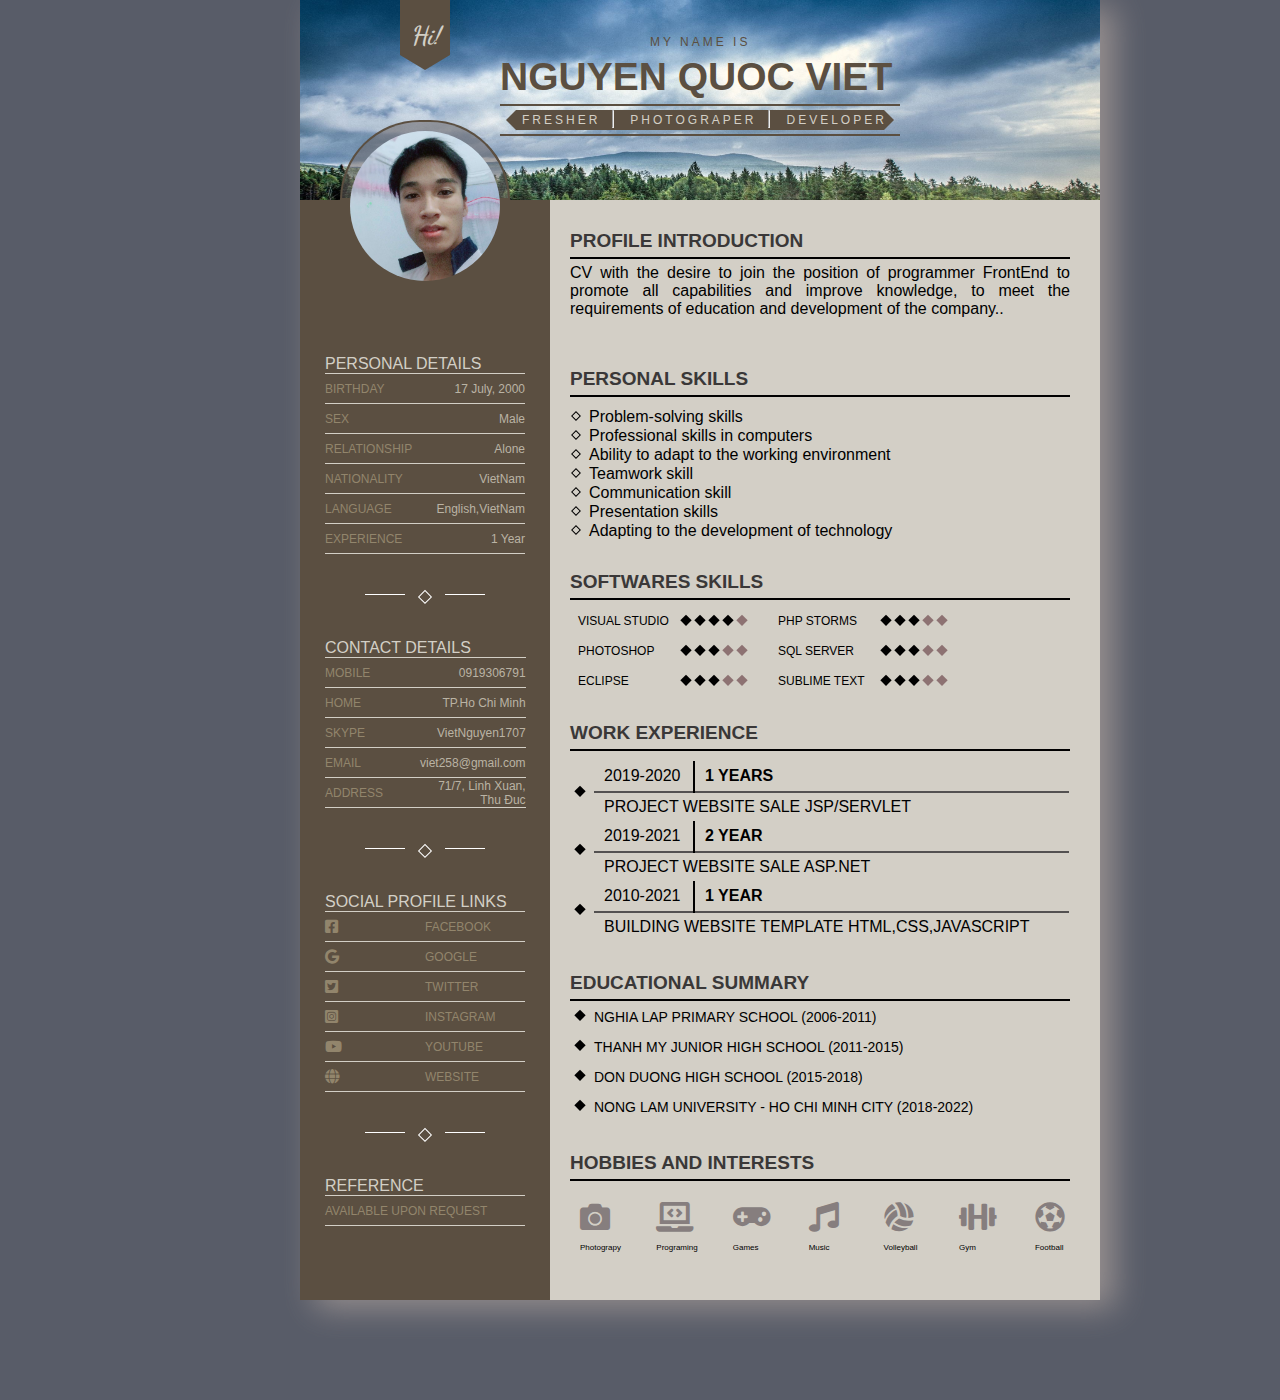
==== CV/index.html @ ac2fc27b "Rename 18130283.html to index.html" ====
<html lang="en">
  <head>
    <meta charset="UTF-8" />
    <meta http-equiv="X-UA-Compatible" content="IE=edge" />
    <meta name="viewport" content="width=device-width, initial-scale=1.0" />
    <link rel="stylesheet" href="scss/style.css" />
    <link rel="stylesheet" href="font/icon/css/all.css" />
    <title>CV Mẫu 4</title>
  </head>
  <body>
    <div class="wrapper">
      <!-- ảnh bìa -->
      <div class="banner">
        <div class="img">
          <img src="./img/banner.jpg" alt="banner" />
        </div>
        <div class="frame-hi">
          <div class="square">
            <h2>Hi!</h2>
          </div>
          <div class="triangle"></div>
        </div>
        <div class="frame-name">
          <div class="intro-name">My name is</div>
          <div class="name">Nguyen Quoc Viet</div>
          <div class="hr1"></div>
          <div class="frame-bot">
            <div class="arrow-left"></div>
            <div class="rectangle">
              <h3>Fresher</h3>
              <hr />
              <h3>Photograper</h3>
              <hr />
              <h3>Developer</h3>
            </div>
            <div class="arrow-right"></div>
          </div>
          <hr class="hr2" />
        </div>
      </div>
      <!-- ảnh đại diện -->
      <div class="avatar">
        <div class="avatar-profile">
          <img src="./img/avatar.jpg" alt="avatar" />
        </div>
      </div>
      <!-- nội dung trái và phải -->
      <div class="content">
        <!-- nội dung trái -->
        <div class="content-left">
          <div class="content-left-personal">
            <div class="title-left">Personal Details</div>
            <div class="text-personal">
              <table>
                <tr>
                  <td class="text-left">Birthday</td>

                  <td class="text-right">17 July, 2000</td>
                </tr>
                <tr>
                  <td class="text-left">Sex</td>

                  <td class="text-right">Male</td>
                </tr>
                <tr>
                  <td class="text-left">Relationship</td>

                  <td class="text-right">Alone</td>
                </tr>
                <tr>
                  <td class="text-left">Nationality</td>

                  <td class="text-right">VietNam</td>
                </tr>
                <tr>
                  <td class="text-left">Language</td>

                  <td class="text-right">English,VietNam</td>
                </tr>
                <tr>
                  <td class="text-left">Experience</td>

                  <td class="text-right">1 Year</td>
                </tr>
              </table>
            </div>
          </div>
          <div class="straight-line-left">
            <hr class="left" />
            <div class="icon"></div>
            <hr class="right" />
          </div>
          <div class="content-left-contact">
            <div class="title-left">Contact Details</div>
            <div class="text-contact">
              <table>
                <tr>
                  <td class="text-left">Mobile</td>

                  <td class="text-right">0919306791</td>
                </tr>
                <tr>
                  <td class="text-left">Home</td>

                  <td class="text-right">TP.Ho Chi Minh</td>
                </tr>
                <tr>
                  <td class="text-left">Skype</td>

                  <td class="text-right">VietNguyen1707</td>
                </tr>
                <tr>
                  <td class="text-left">Email</td>

                  <td class="text-right">viet258@gmail.com</td>
                </tr>
                <tr>
                  <td class="text-left">Address</td>

                  <td class="text-right">71/7, Linh Xuan, Thu Đuc</td>
                </tr>
              </table>
            </div>
          </div>
          <div class="straight-line-left">
            <hr class="left" />
            <div class="icon"></div>
            <hr class="right" />
          </div>
          <div class="content-left-social">
            <div class="title-left">Social Profile Links</div>

            <div class="text-social">
              <table>
                <tr>
                  <td class="text-left">
                    <i class="fab fa-facebook-square"></i>
                  </td>
                  <td class="text-right"><a href="#">Facebook</a></td>
                </tr>
                <tr>
                  <td class="text-left"><i class="fab fa-google"></i></td>
                  <td class="text-right"><a href="#">Google</a></td>
                </tr>
                <tr>
                  <td class="text-left">
                    <i class="fab fa-twitter-square"></i>
                  </td>
                  <td class="text-right"><a href="#">Twitter</a></td>
                </tr>
                <tr>
                  <td class="text-left">
                    <i class="fab fa-instagram-square"></i>
                  </td>
                  <td class="text-right"><a href="#">Instagram</a></td>
                </tr>
                <tr>
                  <td class="text-left">
                    <i class="fab fa-youtube"></i>
                  </td>
                  <td class="text-right">
                    <a href="#">Youtube</a>
                  </td>
                  <tr>
                    <td class="text-left">
                      <i class="fas fa-globe"></i>
                    </td>
                    <td class="text-right"><a href="#">Website</a></td>
                  </tr>
                </tr>
              </table>
            </div>
          </div>
          <div class="straight-line-left">
            <hr class="left" />
            <div class="icon"></div>
            <hr class="right" />
          </div>
          <div class="content-left-reference">
            <div class="title-left">Reference</div>
            <div class="text-reference">
              <table>
                <tr>
                  <td class="text-left">Available upon request</td>
                </tr>
              </table>
            </div>
          </div>
        </div>
        <!-- nội dung phải -->

        <div class="content-right">
          <div class="content-right-intro">
            <div class="title-right">Profile Introduction</div>
            <hr />
            <p class="text-left">
              CV with the desire to join the position of programmer FrontEnd to promote all capabilities and improve knowledge, to meet the requirements of education and development of the company..
            </p>
          </div>
          <div class="content-right-skill">
            <div class="title-right">Personal Skills</div>
            <hr />
            <div class="text-skill">
              <table>
                <tr>
                  <td class="text-left"><div class="diamond-3"></div></td>

                  <td class="text-right">Problem-solving skills</td>
                </tr>
                <tr>
                  <td class="text-left"><div class="diamond-3"></div></td>

                  <td class="text-right">Professional skills in computers</td>
                </tr>
                <tr>
                  <td class="text-left"><div class="diamond-3"></div></td>

                  <td class="text-right">Ability to adapt to the working environment</td>
                </tr>
                <tr>
                  <td class="text-left"><div class="diamond-3"></div></td>

                  <td class="text-right">
                    Teamwork skill
                  </td>
                </tr>
                <tr>
                  <td class="text-left"><div class="diamond-3"></div></td>

                  <td class="text-right">Communication skill</td>
                </tr>
                <tr>
                  <td class="text-left"><div class="diamond-3"></div></td>

                  <td class="text-right">Presentation skills</td>
                </tr>
                <tr>
                  <td class="text-left"><div class="diamond-3"></div></td>

                  <td class="text-right">Adapting to the development of technology</td>
                </tr>
              </table>
            </div>
          </div>

          <div class="content-right-sfskill">
            <div class="title-right">Softwares Skills</div>
            <hr />
            <div class="text-sfskill">
              <table>
                <tr class="text-right">
                  <td class="text-left">Visual Studio</td>
                  <td class="text-right">
                    <div class="diamond-1"></div>
                    <div class="diamond-1"></div>
                    <div class="diamond-1"></div>
                    <div class="diamond-1"></div>
                    <div class="diamond-2"></div>
                  </td>
                  <td class="text-left">Php Storms</td>
                  <td class="text-right">
                    <div class="diamond-1"></div>
                    <div class="diamond-1"></div>
                    <div class="diamond-1"></div>
                    <div class="diamond-2"></div>
                    <div class="diamond-2"></div>
                  </td>
                </tr>
                <tr class="text-right">
                  <td class="text-left">Photoshop</td>
                  <td class="text-right">
                    <div class="diamond-1"></div>
                    <div class="diamond-1"></div>
                    <div class="diamond-1"></div>
                    <div class="diamond-2"></div>
                    <div class="diamond-2"></div>
                  </td>
                  <td class="text-left">SQL Server</td>
                  <td class="text-right">
                    <div class="diamond-1"></div>
                    <div class="diamond-1"></div>
                    <div class="diamond-1"></div>
                    <div class="diamond-2"></div>
                    <div class="diamond-2"></div>
                  </td>
                </tr>
                <tr class="text-right">
                  <td class="text-left">Eclipse</td>
                  <td class="text-right">
                    <div class="diamond-1"></div>
                    <div class="diamond-1"></div>
                    <div class="diamond-1"></div>
                    <div class="diamond-2"></div>
                    <div class="diamond-2"></div>
                  </td>
                  <td class="text-left">Sublime text</td>
                  <td class="text-right">
                    <div class="diamond-1"></div>
                    <div class="diamond-1"></div>
                    <div class="diamond-1"></div>
                    <div class="diamond-2"></div>
                    <div class="diamond-2"></div>
                  </td>
                </tr>
              </table>
            </div>
          </div>
          <div class="content-right-exp">
            <div class="title-right">Work Experience</div>
            <hr />
            <div class="text-exp">
              <div class="icon">
                <div class="diamond-1 d1"></div>
                <div class="diamond-1 d2"></div>
                <div class="diamond-1 d3"></div>
              </div>

              <table>
                <tr>
                  <td class="text-left t1">2019-2020</td>
                  <td class="text-right">1 years</td>
                </tr>
                <tr>
                  <td colspan="2" class="text">Project website sale jsp/servlet</td>
                </tr>

                <tr>
                  <td class="text-left t1">2019-2021</td>
                  <td class="text-right">2 year</td>
                </tr>
                <tr>
                  <td colspan="2" class="text">
                    Project website sale Asp.net
                  </td>
                </tr>
                <tr>
                  <td class="text-left t1">2010-2021</td>
                  <td class="text-right">1 year</td>
                </tr>
                <tr>
                  <td colspan="2" class="text">
                    Building website template Html,css,javascript
                  </td>
                </tr>
              </table>
            </div>
          </div>
          <div class="content-right-edu">
            <div class="title-right">Educational Summary</div>
            <hr />
            <div class="text-edu">
              <table>
                <tr>
                  <td class="text-left"><div class="diamond-1"></div></td>

                  <td class="text-right">Nghia Lap Primary School (2006-2011)</td>
                </tr>
                <tr>
                  <td class="text-left"><div class="diamond-1"></div></td>

                  <td class="text-right">
                  Thanh My Junior High School (2011-2015)
                  </td>
                </tr>
                <tr>
                  <td class="text-left"><div class="diamond-1"></div></td>

                  <td class="text-right">
                    Don Duong High School (2015-2018)
                  </td>
                </tr>
                <tr>
                  <td class="text-left"><div class="diamond-1"></div></td>

                  <td class="text-right">
                    Nong Lam University - Ho Chi Minh City (2018-2022)
                  </td>
                </tr>
              </table>
            </div>
          </div>

          <div class="content-right-hobbie">
            <div class="title-right">Hobbies and Interests</div>
            <hr />
            <table>
              <tr class="title-icon">
                <td><i class="fas fa-camera"></i></td>
                <td><i class="fas fa-laptop-code"></i></td>
                <td><i class="fas fa-gamepad"></i></td>
                <td><i class="fas fa-music"></i></td>
                <td><i class="fas fa-volleyball-ball"></i></td>
                <td><i class="fas fa-dumbbell"></i></td>
                <td><i class="fas fa-futbol"></i></td>
              </tr>
              <tr class="text-hobbie">
                <td class="text-right">Photograpy</td>
                <td class="text-right">Programing</td>
                <td class="text-right">Games</td>
                <td class="text-right">Music</td>
                <td class="text-right">Volleyball</td>
                <td class="text-right">Gym</td>
                <td class="text-right">Football</td>
              </tr>
            </table>
          </div>
        </div>
      </div>
    </div>
  </body>
</html>
---- CV/scss/style.css ----
@font-face {
  font-family: "Dancing_Script";
  src: url(../font/font-chu/Dancing_Script/DancingScript-VariableFont_wght.ttf);
}

* {
  padding: 0;
  margin: 0;
  box-sizing: border-box;
  font-family: Arial, Helvetica, sans-serif;
}

body {
  background-color: #585c68;
}

.wrapper {
  height: 1300px;
  width: 800px;
  margin-left: 300px;
  box-shadow: 15px 8px 30px #968f8f;
  margin-bottom: 100px;
}

.wrapper .banner {
  width: 800px;
  height: 200px;
  position: relative;
}

.wrapper .banner .img img {
  position: absolute;
  width: 800px;
  height: 200px;
}

.wrapper .banner .frame-hi {
  left: 100px;
  position: relative;
}

.wrapper .banner .frame-hi .square {
  width: 50px;
  height: 55px;
  background-color: #5b4f41;
  position: absolute;
}

.wrapper .banner .frame-hi .square h2 {
  font-size: 26px;
  padding-top: 20px;
  padding-left: 12px;
  color: #d3cfc6;
  font-family: "Dancing_Script";
}

.wrapper .banner .frame-hi .triangle {
  top: 55px;
  position: absolute;
  width: 0;
  height: 0;
  border-left: 25px solid transparent;
  border-right: 25px solid transparent;
  border-top: 15px solid #5b4f41;
}

.wrapper .banner .frame-name {
  position: relative;
  height: 120px;
  width: 400px;
  left: 200px;
  top: 20px;
}

.wrapper .banner .frame-name .intro-name {
  position: absolute;
  top: 15px;
  left: 150px;
  color: #5b4f41;
  text-transform: uppercase;
  font-size: 12px;
  letter-spacing: 3px;
}

.wrapper .banner .frame-name .name {
  position: absolute;
  top: 35px;
  text-transform: uppercase;
  font-family: Arial, Helvetica, sans-serif;
  font-size: 39px;
  color: #5b4f41;
  font-weight: 550;
}

.wrapper .banner .frame-name .hr1 {
  position: absolute;
  top: 84px;
  width: 400px;
  border: 0.5px solid #5b4f41;
  background-color: #5b4f41;
}

.wrapper .banner .frame-name .frame-bot {
  position: absolute;
  top: 90px;
}

.wrapper .banner .frame-name .frame-bot td {
  border: 1px solid black;
  width: 400px;
}

.wrapper .banner .frame-name .frame-bot .arrow-left {
  left: 6px;
  position: absolute;
  width: 0;
  height: 0;
  border-top: 10px solid transparent;
  border-bottom: 10px solid transparent;
  border-right: 10px solid #5b4f41;
}

.wrapper .banner .frame-name .frame-bot .rectangle {
  display: flex;
  left: 16px;
  position: absolute;
  width: 368px;
  height: 20px;
  background: #5b4f41;
}

.wrapper .banner .frame-name .frame-bot .rectangle hr {
  height: 18px;
  width: 1px;
  background-color: black;
  margin-left: 12px;
  margin-right: 10px;
}

.wrapper .banner .frame-name .frame-bot .rectangle h3 {
  padding-left: 6px;
  padding-top: 3px;
  color: #d3cfc6;
  text-transform: uppercase;
  font-size: 12px;
  font-weight: 50;
  letter-spacing: 3px;
}

.wrapper .banner .frame-name .frame-bot .arrow-right {
  left: 384px;
  position: absolute;
  width: 0;
  height: 0;
  border-top: 10px solid transparent;
  border-bottom: 10px solid transparent;
  border-left: 10px solid #5b4f41;
}

.wrapper .banner .frame-name .hr2 {
  width: 400px;
  bottom: 4px;
  position: absolute;
  background-color: #5b4f41;
  border: 0.5px solid #5b4f41;
}

.wrapper .avatar .avatar-profile {
  top: 120px;
  left: 340px;
  width: 170px;
  height: 80px;
  border-top-left-radius: 110px;
  border-top-right-radius: 110px;
  background-color: rgba(104, 95, 95, 0.5);
  position: absolute;
  border: 2px solid #5b4f41;
  z-index: 3;
}

.wrapper .avatar .avatar-profile img {
  top: 9px;
  left: 8px;
  width: 150px;
  height: 150px;
  border-radius: 50%;
  position: absolute;
}

.wrapper .content {
  position: relative;
  z-index: 2;
}

.wrapper .content .content-left-personal,
.wrapper .content .content-left-contact,
.wrapper .content .content-left-social,
.wrapper .content .content-left-reference {
  padding-left: 25px;
}

.wrapper .content .content-left {
  position: absolute;
  width: 250px;
  height: 1100px;
  background-color: #5b4f41;
}

.wrapper .content .content-left .content-left-personal {
  padding-top: 120px;
}

.wrapper .content .content-left .content-left-personal td {
  width: 100px;
}

.wrapper .content .content-left .content-left-contact td {
  width: 95px;
}

.wrapper .content .content-left .content-left-reference td {
  width: 200px;
}

.wrapper .content .content-left .content-left-social .text-social .fab {
  font-size: 15px;
}

.wrapper .content .content-left .content-left-social .text-social .fas {
  font-size: 15px;
}

.wrapper .content .content-left .content-left-social .text-social td {
  text-align: left;
  width: 100px;
  text-transform: uppercase;
}

.wrapper .content .content-left .content-left-social .text-social td a {
  text-decoration: none;
  color: #92856c;
}

.wrapper .content .content-left .text-left {
  font-size: 12px;
  text-transform: uppercase;
  text-align: left;
  color: #92856c;
}

.wrapper .content .content-left .text-right {
  font-size: 12px;
  color: #bab3a4;
  text-align: right;
}

.wrapper .content .content-left .title-left {
  padding-top: 35px;
  color: #d3cfc6;
  text-transform: uppercase;
}

.wrapper .content .content-right {
  position: absolute;
  left: 250px;
  background-color: #d3cfc6;
  width: 550px;
  height: 1100px;
  font-size: 16px;
}

.wrapper .content .content-right .content-right-intro {
  padding-left: 20px;
}

.wrapper .content .content-right .content-right-intro p {
  padding-top: 5px;
  padding-bottom: 20px;
  width: 500px;
  text-align: justify;
}

.wrapper .content .content-right .content-right-hobbie {
  padding-left: 20px;
}

.wrapper .content .content-right .content-right-hobbie i {
  padding-top: 20px;
  font-size: 30px;
  color: #867e7e;
}

.wrapper .content .content-right .content-right-hobbie .text-hobbie {
  font-size: 8px;
  padding-left: 10px;
}

.wrapper .content .content-right .content-right-hobbie td {
  padding-left: 10px;
  width: 80px;
}

.wrapper .content .content-right .content-right-edu {
  padding-left: 20px;
}

.wrapper .content .content-right .content-right-edu .text-edu {
  padding-left: 10px;
}

.wrapper .content .content-right .content-right-edu .text-right {
  text-transform: uppercase;
  font-size: 14px;
}

.wrapper .content .content-right .content-right-skill {
  padding-left: 20px;
}

.wrapper .content .content-right .content-right-skill tr {
  height: 14px;
}

.wrapper .content .content-right .content-right-skill .text-skill {
  padding-top: 10px;
}

.wrapper .content .content-right .content-right-sfskill {
  padding-left: 20px;
}

.wrapper .content .content-right .content-right-sfskill .text-right {
  display: flex;
  padding: 8px;
}

.wrapper .content .content-right .content-right-sfskill table td {
  text-align: left;
  width: 100px;
}

.wrapper .content .content-right .content-right-sfskill tr {
  height: 30px;
}

.wrapper .content .content-right .content-right-sfskill .text-left {
  text-transform: uppercase;
  font-size: 12px;
  padding-top: 4px;
}

.wrapper .content .content-right .content-right-exp {
  padding-left: 20px;
}

.wrapper .content .content-right .content-right-exp .text-exp {
  padding-left: 10px;
  display: flex;
  padding-top: 10px;
}

.wrapper .content .content-right .content-right-exp .text-exp table {
  text-transform: uppercase;
}

.wrapper .content .content-right .content-right-exp .text-exp .text-left {
  width: 100px;
}

.wrapper .content .content-right .content-right-exp .text-exp .text-right {
  width: 375px;
  font-weight: bold;
}

.wrapper .content .content-right .content-right-exp .text-exp .d1 {
  margin-top: 28px;
}

.wrapper .content .content-right .content-right-exp .text-exp .d2 {
  margin-top: 50px;
}

.wrapper .content .content-right .content-right-exp .text-exp .d3 {
  margin-top: 52px;
}

.wrapper .content .content-right .content-right-exp .text-exp .text-left {
  border-right: 2px solid black;
  padding-left: 10px;
}

.wrapper .content .content-right .content-right-exp .text-exp .text-right {
  padding-left: 10px;
}

.wrapper .content .content-right .content-right-exp .text-exp .text {
  padding-left: 10px;
}

.wrapper .content .content-right hr {
  width: 500px;
  border: 0.5px solid black;
  background-color: black;
}

.wrapper .content .content-right .title-right {
  padding-top: 30px;
  font-size: 19px;
  color: #3a3838;
  text-transform: uppercase;
  padding-bottom: 5px;
  font-weight: 550;
}

.wrapper .content table,
.wrapper .content th,
.wrapper .content td {
  border-bottom: 1px solid #d3cfc6;
  border-top: 1px solid #d3cfc6;
  border-collapse: collapse;
}

.wrapper .content tr {
  height: 30px;
}

.straight-line-left {
  padding-top: 40px;
  display: flex;
  justify-content: space-around;
}

.straight-line-left .left {
  width: 40px;
  height: 0.5px;
  margin-left: 60px;
  border: 0 solid white;
  background-color: white;
}

.straight-line-left .right {
  width: 40px;
  height: 0.5px;
  margin-right: 60px;
  border: 0 solid white;
  background-color: white;
}

.straight-line-left .icon {
  margin-left: 10px;
  width: 10px;
  height: 10px;
  background-color: #5b4f41;
  transform: rotate(-45deg);
  transform-origin: 0 100%;
  border: 1px solid white;
}

.content-right-exp tr:nth-child(odd) {
  border-bottom: 2px solid #535151;
  padding-left: 20px;
}

.diamond-1 {
  width: 8px;
  height: 8px;
  background: black;
  transform: rotate(-45deg);
  transform-origin: 0 100%;
  margin-right: 6px;
}

.diamond-2 {
  width: 8px;
  height: 8px;
  background: #8d7272;
  transform: rotate(-45deg);
  transform-origin: 0 100%;
  margin-right: 6px;
}

.diamond-3 {
  width: 7px;
  height: 7px;
  background: #d3cfc6;
  transform: rotate(-45deg);
  transform-origin: 0 100%;
  margin-right: 6px;
  margin-left: 6px;
  border: 1px solid black;
}
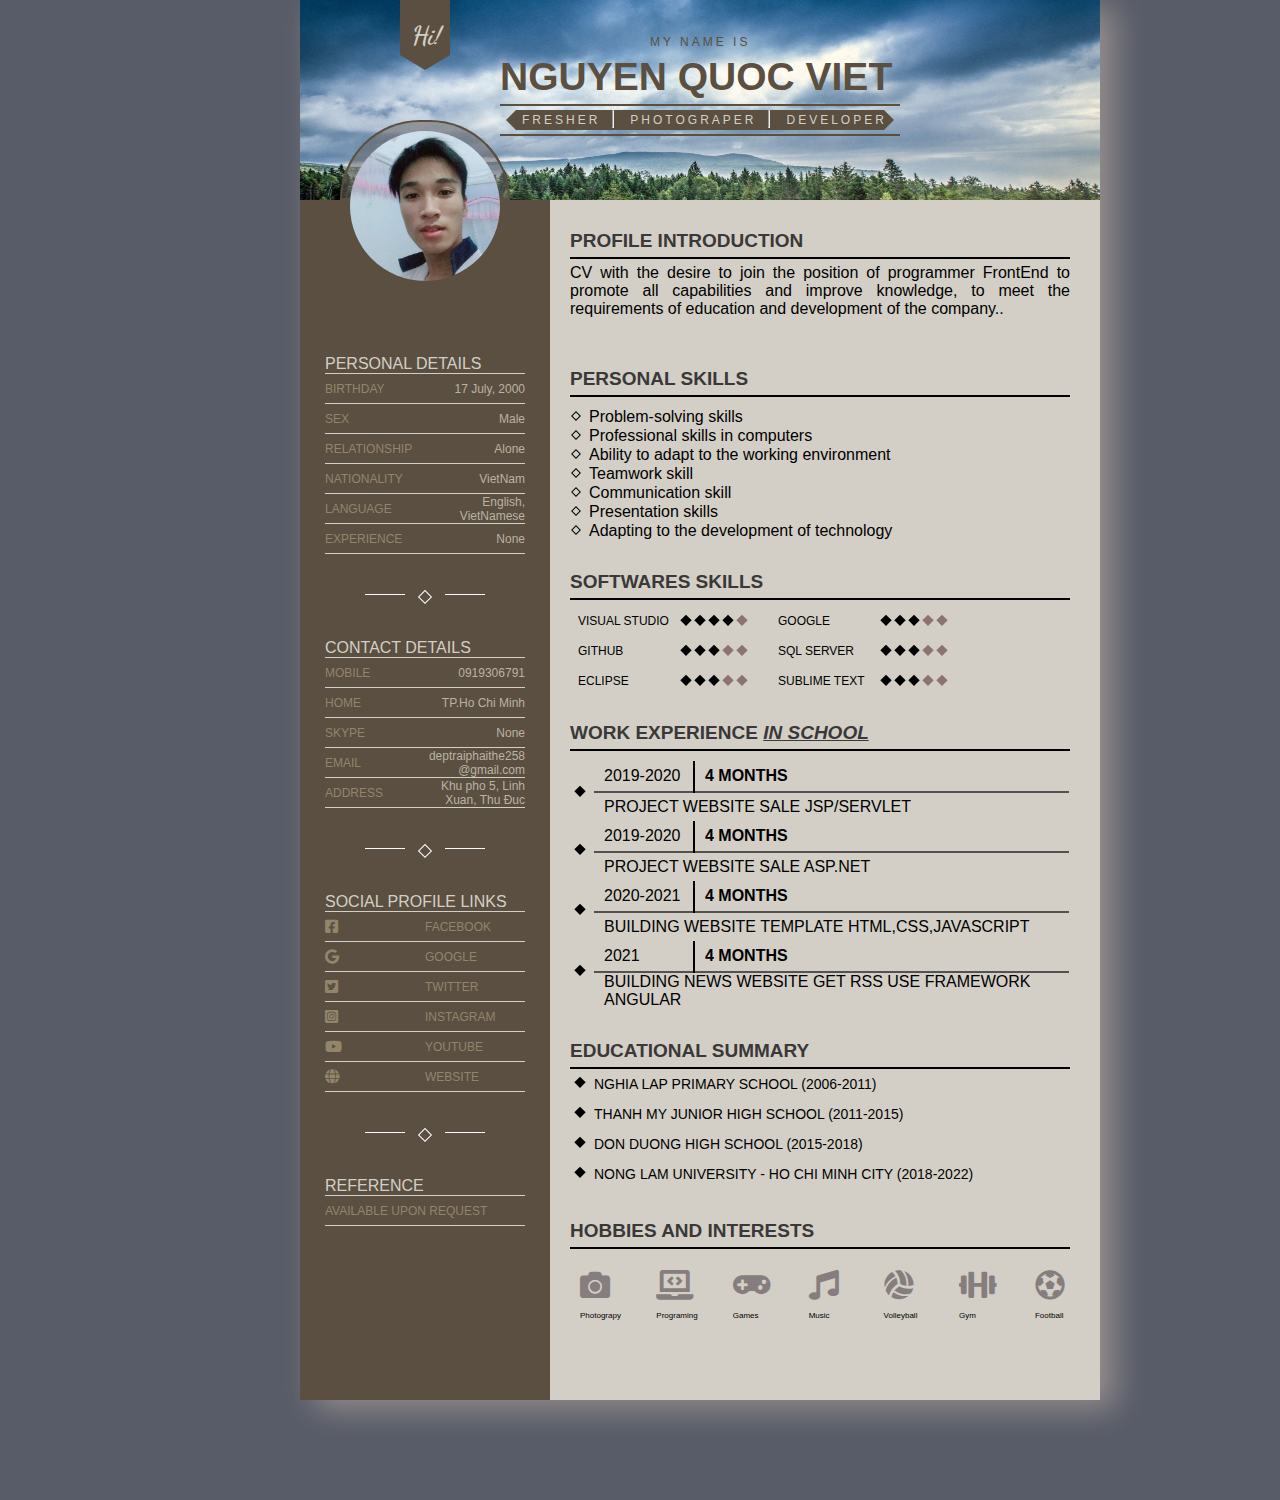
==== commit db7f2c35: "Merge branch 'master' of https://github.com/vietprao2020/CV" ====
--- a/CV/index.html
+++ b/CV/index.html
@@ -75,12 +75,12 @@
                 <tr>
                   <td class="text-left">Language</td>
 
-                  <td class="text-right">English,VietNam</td>
+                  <td class="text-right">English,<br> VietNamese</td>
                 </tr>
                 <tr>
                   <td class="text-left">Experience</td>
 
-                  <td class="text-right">1 Year</td>
+                  <td class="text-right">None</td>
                 </tr>
               </table>
             </div>
@@ -107,17 +107,17 @@
                 <tr>
                   <td class="text-left">Skype</td>
 
-                  <td class="text-right">VietNguyen1707</td>
+                  <td class="text-right">None</td>
                 </tr>
                 <tr>
                   <td class="text-left">Email</td>
 
-                  <td class="text-right">viet258@gmail.com</td>
+                  <td class="text-right">deptraiphaithe258 <br> @gmail.com</td>
                 </tr>
                 <tr>
                   <td class="text-left">Address</td>
 
-                  <td class="text-right">71/7, Linh Xuan, Thu Đuc</td>
+                  <td class="text-right">Khu pho 5, Linh Xuan, Thu Đuc</td>
                 </tr>
               </table>
             </div>
@@ -136,7 +136,7 @@
                   <td class="text-left">
                     <i class="fab fa-facebook-square"></i>
                   </td>
-                  <td class="text-right"><a href="#">Facebook</a></td>
+                  <td class="text-right"><a href="https://www.facebook.com/ngquocviett/" target="_blank">Facebook</a></td>
                 </tr>
                 <tr>
                   <td class="text-left"><i class="fab fa-google"></i></td>
@@ -257,7 +257,7 @@
                     <div class="diamond-1"></div>
                     <div class="diamond-2"></div>
                   </td>
-                  <td class="text-left">Php Storms</td>
+                  <td class="text-left">Google</td>
                   <td class="text-right">
                     <div class="diamond-1"></div>
                     <div class="diamond-1"></div>
@@ -267,7 +267,7 @@
                   </td>
                 </tr>
                 <tr class="text-right">
-                  <td class="text-left">Photoshop</td>
+                  <td class="text-left">Github</td>
                   <td class="text-right">
                     <div class="diamond-1"></div>
                     <div class="diamond-1"></div>
@@ -306,27 +306,28 @@
             </div>
           </div>
           <div class="content-right-exp">
-            <div class="title-right">Work Experience</div>
+            <div class="title-right">Work Experience <u><i>in School</i> </u></div>
             <hr />
             <div class="text-exp">
               <div class="icon">
                 <div class="diamond-1 d1"></div>
                 <div class="diamond-1 d2"></div>
                 <div class="diamond-1 d3"></div>
+                <div class="diamond-1 d4"></div>
               </div>
 
               <table>
                 <tr>
                   <td class="text-left t1">2019-2020</td>
-                  <td class="text-right">1 years</td>
+                  <td class="text-right">4 months</td>
                 </tr>
                 <tr>
                   <td colspan="2" class="text">Project website sale jsp/servlet</td>
                 </tr>
 
                 <tr>
-                  <td class="text-left t1">2019-2021</td>
-                  <td class="text-right">2 year</td>
+                  <td class="text-left t1">2019-2020</td>
+                  <td class="text-right">4 months</td>
                 </tr>
                 <tr>
                   <td colspan="2" class="text">
@@ -334,12 +335,21 @@
                   </td>
                 </tr>
                 <tr>
-                  <td class="text-left t1">2010-2021</td>
-                  <td class="text-right">1 year</td>
+                  <td class="text-left t1">2020-2021</td>
+                  <td class="text-right">4 MONTHS</td>
                 </tr>
                 <tr>
                   <td colspan="2" class="text">
                     Building website template Html,css,javascript
+                  </td>
+                </tr>
+                <tr>
+                  <td class="text-left t1">2021</td>
+                  <td class="text-right">4 months</td>
+                </tr>
+                <tr>
+                  <td colspan="2" class="text">
+                    Building News website get Rss use framework Angular
                   </td>
                 </tr>
               </table>
--- a/CV/scss/style.css
+++ b/CV/scss/style.css
@@ -15,7 +15,7 @@
 }
 
 .wrapper {
-  height: 1300px;
+  height: 1400px;
   width: 800px;
   margin-left: 300px;
   box-shadow: 15px 8px 30px #968f8f;
@@ -202,7 +202,7 @@
 .wrapper .content .content-left {
   position: absolute;
   width: 250px;
-  height: 1100px;
+  height: 1200px;
   background-color: #5b4f41;
 }
 
@@ -215,7 +215,7 @@
 }
 
 .wrapper .content .content-left .content-left-contact td {
-  width: 95px;
+  width: 100px;
 }
 
 .wrapper .content .content-left .content-left-reference td {
@@ -265,7 +265,7 @@
   left: 250px;
   background-color: #d3cfc6;
   width: 550px;
-  height: 1100px;
+  height: 1200px;
   font-size: 16px;
 }
 
@@ -355,6 +355,7 @@
 
 .wrapper .content .content-right .content-right-exp .text-exp {
   padding-left: 10px;
+  padding-right: 30px;
   display: flex;
   padding-top: 10px;
 }
@@ -382,6 +383,10 @@
 
 .wrapper .content .content-right .content-right-exp .text-exp .d3 {
   margin-top: 52px;
+}
+
+.wrapper .content .content-right .content-right-exp .text-exp .d4 {
+  margin-top: 53px;
 }
 
 .wrapper .content .content-right .content-right-exp .text-exp .text-left {
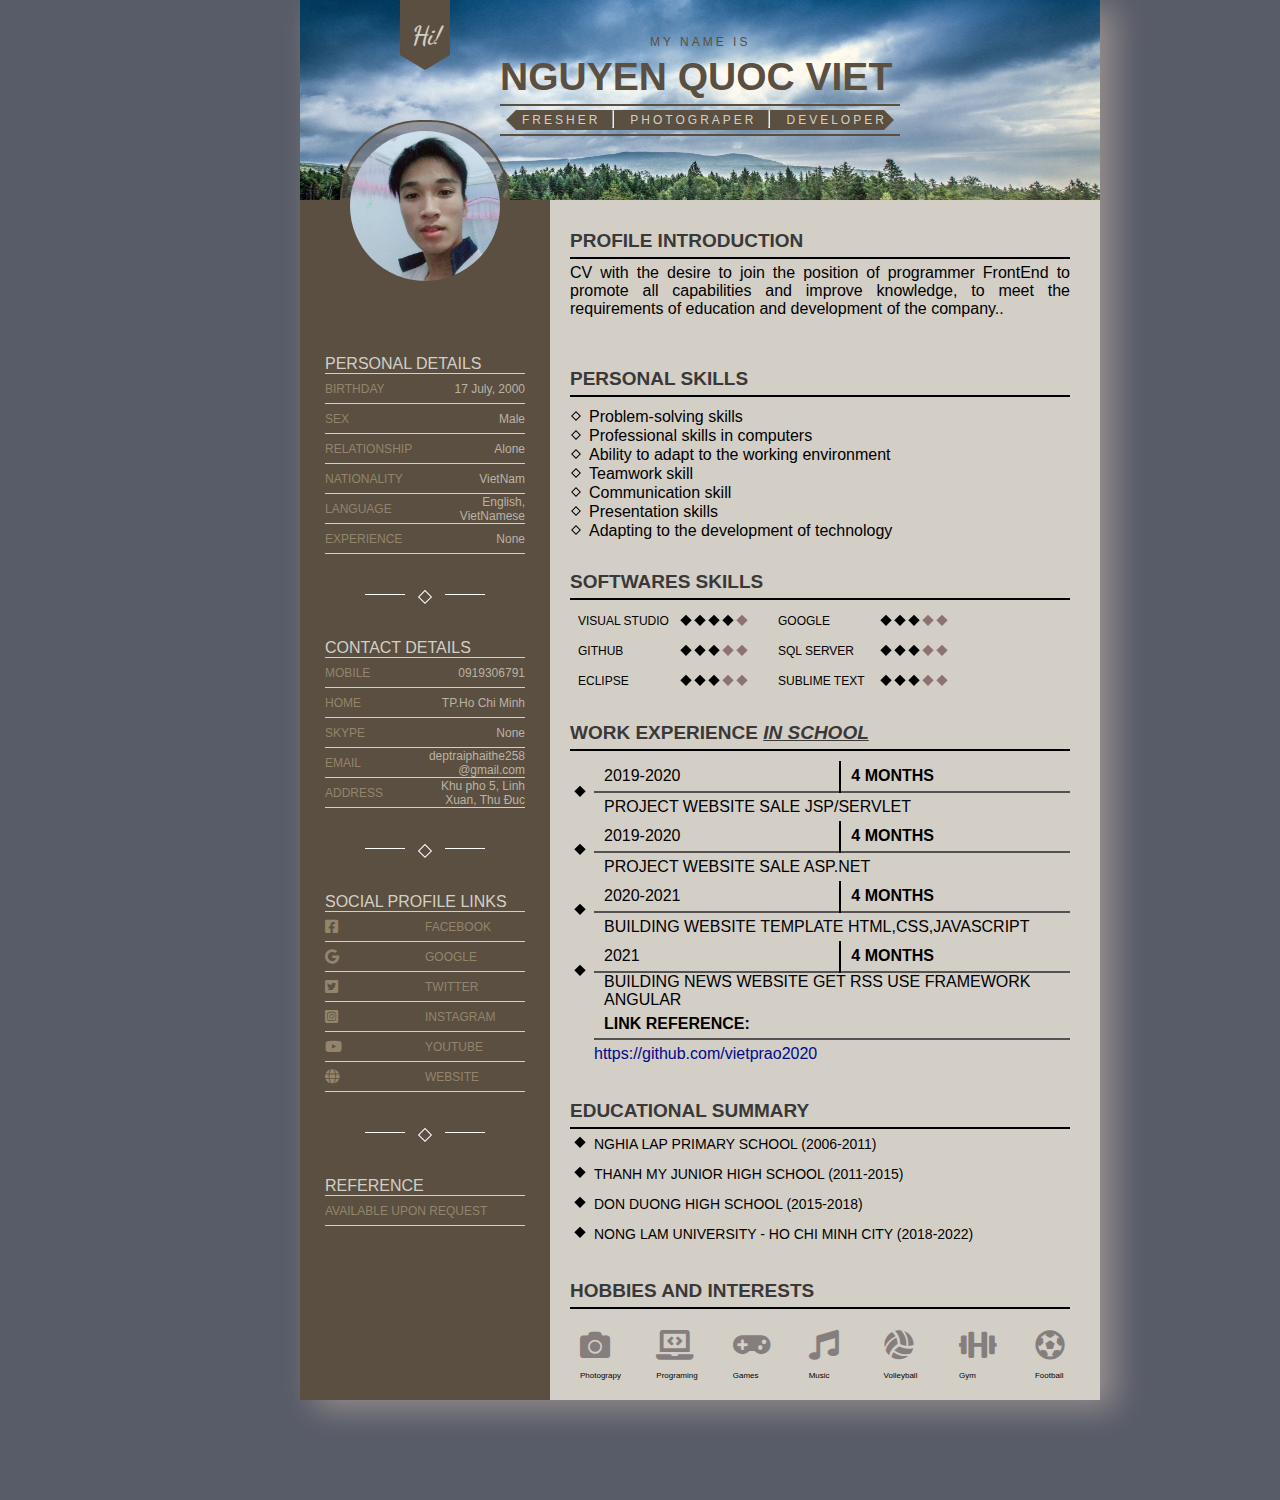
==== commit 9161ddf3: "update" ====
--- a/CV/index.html
+++ b/CV/index.html
@@ -352,6 +352,16 @@
                     Building News website get Rss use framework Angular
                   </td>
                 </tr>
+                 <tr>
+                  
+                  <td class="text-right">link reference:</td>
+                </tr>
+                <tr>
+                  <td colspan="2">
+                    <a href="https://github.com/vietprao2020" target="_blank" ><p>https://github.com/vietprao2020</p> </a>
+                  </td>
+                </tr>
+                
               </table>
             </div>
           </div>
--- a/CV/scss/style.css
+++ b/CV/scss/style.css
@@ -360,15 +360,13 @@
   padding-top: 10px;
 }
 
-.wrapper .content .content-right .content-right-exp .text-exp table {
-  text-transform: uppercase;
-}
-
 .wrapper .content .content-right .content-right-exp .text-exp .text-left {
+  text-transform: uppercase;
   width: 100px;
 }
 
 .wrapper .content .content-right .content-right-exp .text-exp .text-right {
+  text-transform: uppercase;
   width: 375px;
   font-weight: bold;
 }
@@ -400,6 +398,12 @@
 
 .wrapper .content .content-right .content-right-exp .text-exp .text {
   padding-left: 10px;
+  text-transform: uppercase;
+}
+
+.wrapper .content .content-right .content-right-exp .text-exp a {
+  text-decoration: none;
+  color: #00098a;
 }
 
 .wrapper .content .content-right hr {
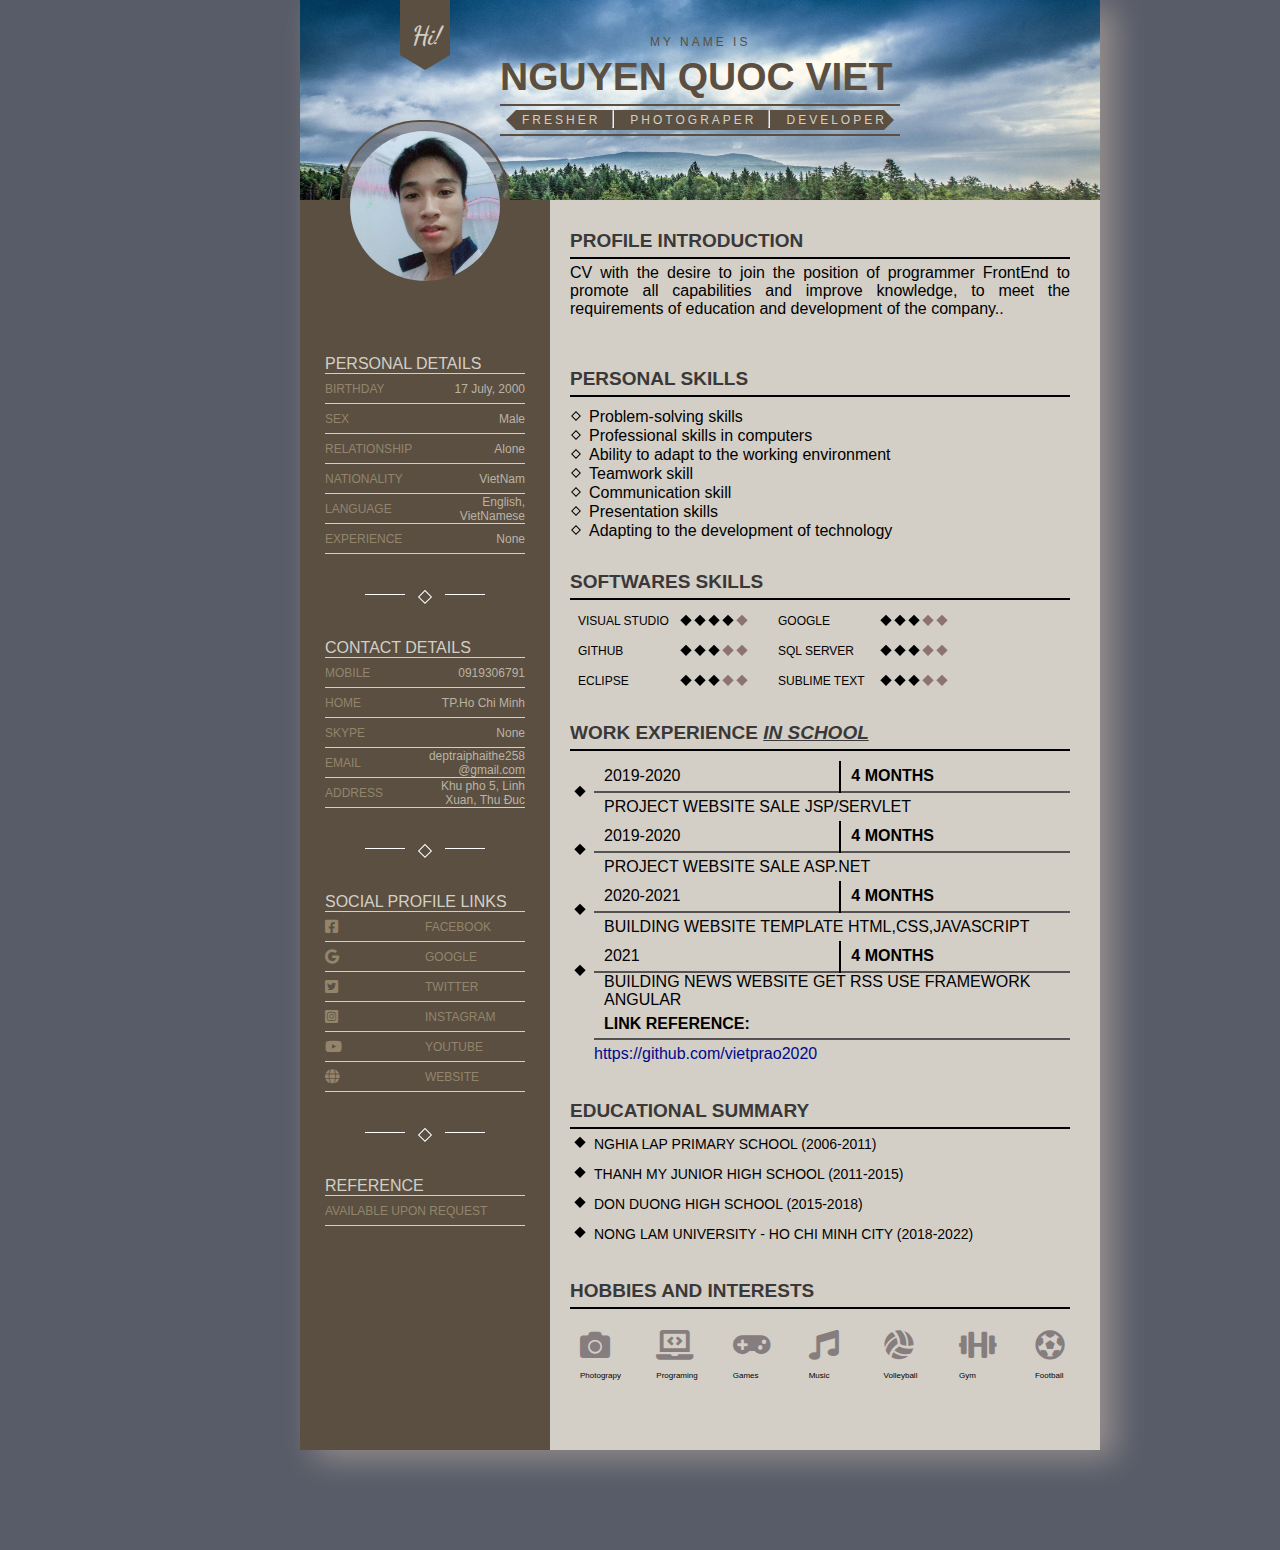
==== commit 32f695c5: "Update index.html" ====
--- a/CV/index.html
+++ b/CV/index.html
@@ -5,7 +5,7 @@
     <meta name="viewport" content="width=device-width, initial-scale=1.0" />
     <link rel="stylesheet" href="scss/style.css" />
     <link rel="stylesheet" href="font/icon/css/all.css" />
-    <title>CV Mẫu 4</title>
+    <title>Nguyen Quoc Viet - CV</title>
   </head>
   <body>
     <div class="wrapper">
--- a/CV/scss/style.css
+++ b/CV/scss/style.css
@@ -6,7 +6,8 @@
 * {
   padding: 0;
   margin: 0;
-  box-sizing: border-box;
+  -webkit-box-sizing: border-box;
+          box-sizing: border-box;
   font-family: Arial, Helvetica, sans-serif;
 }
 
@@ -15,10 +16,11 @@
 }
 
 .wrapper {
-  height: 1400px;
+  height: 1450px;
   width: 800px;
   margin-left: 300px;
-  box-shadow: 15px 8px 30px #968f8f;
+  -webkit-box-shadow: 15px 8px 30px #968f8f;
+          box-shadow: 15px 8px 30px #968f8f;
   margin-bottom: 100px;
 }
 
@@ -121,6 +123,8 @@
 }
 
 .wrapper .banner .frame-name .frame-bot .rectangle {
+  display: -webkit-box;
+  display: -ms-flexbox;
   display: flex;
   left: 16px;
   position: absolute;
@@ -202,7 +206,7 @@
 .wrapper .content .content-left {
   position: absolute;
   width: 250px;
-  height: 1200px;
+  height: 1250px;
   background-color: #5b4f41;
 }
 
@@ -265,7 +269,7 @@
   left: 250px;
   background-color: #d3cfc6;
   width: 550px;
-  height: 1200px;
+  height: 1250px;
   font-size: 16px;
 }
 
@@ -330,6 +334,8 @@
 }
 
 .wrapper .content .content-right .content-right-sfskill .text-right {
+  display: -webkit-box;
+  display: -ms-flexbox;
   display: flex;
   padding: 8px;
 }
@@ -356,6 +362,8 @@
 .wrapper .content .content-right .content-right-exp .text-exp {
   padding-left: 10px;
   padding-right: 30px;
+  display: -webkit-box;
+  display: -ms-flexbox;
   display: flex;
   padding-top: 10px;
 }
@@ -435,8 +443,11 @@
 
 .straight-line-left {
   padding-top: 40px;
+  display: -webkit-box;
+  display: -ms-flexbox;
   display: flex;
-  justify-content: space-around;
+  -ms-flex-pack: distribute;
+      justify-content: space-around;
 }
 
 .straight-line-left .left {
@@ -460,8 +471,10 @@
   width: 10px;
   height: 10px;
   background-color: #5b4f41;
-  transform: rotate(-45deg);
-  transform-origin: 0 100%;
+  -webkit-transform: rotate(-45deg);
+          transform: rotate(-45deg);
+  -webkit-transform-origin: 0 100%;
+          transform-origin: 0 100%;
   border: 1px solid white;
 }
 
@@ -474,8 +487,10 @@
   width: 8px;
   height: 8px;
   background: black;
-  transform: rotate(-45deg);
-  transform-origin: 0 100%;
+  -webkit-transform: rotate(-45deg);
+          transform: rotate(-45deg);
+  -webkit-transform-origin: 0 100%;
+          transform-origin: 0 100%;
   margin-right: 6px;
 }
 
@@ -483,8 +498,10 @@
   width: 8px;
   height: 8px;
   background: #8d7272;
-  transform: rotate(-45deg);
-  transform-origin: 0 100%;
+  -webkit-transform: rotate(-45deg);
+          transform: rotate(-45deg);
+  -webkit-transform-origin: 0 100%;
+          transform-origin: 0 100%;
   margin-right: 6px;
 }
 
@@ -492,9 +509,12 @@
   width: 7px;
   height: 7px;
   background: #d3cfc6;
-  transform: rotate(-45deg);
-  transform-origin: 0 100%;
+  -webkit-transform: rotate(-45deg);
+          transform: rotate(-45deg);
+  -webkit-transform-origin: 0 100%;
+          transform-origin: 0 100%;
   margin-right: 6px;
   margin-left: 6px;
   border: 1px solid black;
 }
+/*# sourceMappingURL=style.css.map */